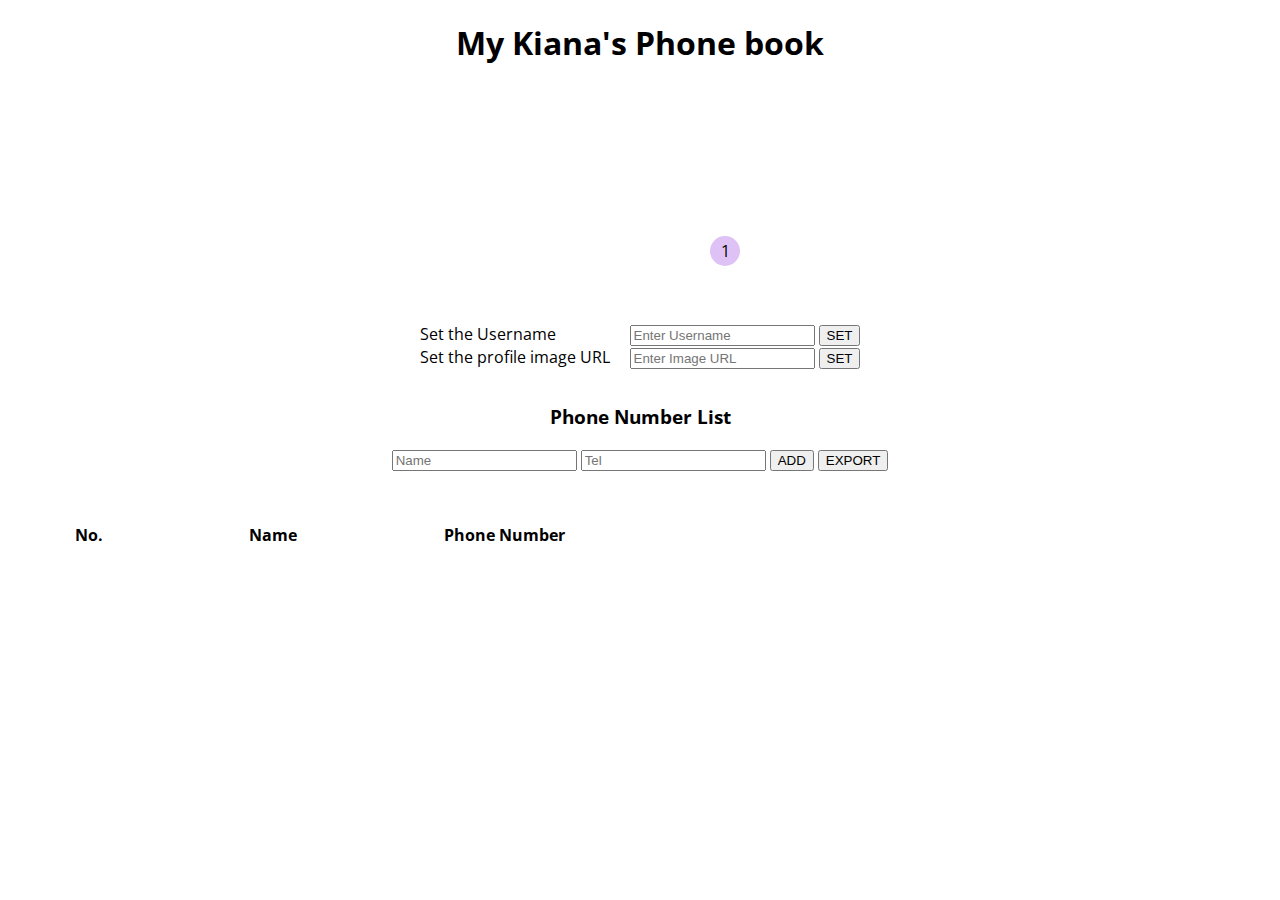
==== lab14.html @ c993052f "1" ====
<html lang="en">

<head>
    <meta charset="UTF-8">
    <meta name="viewport" content="width=device-width, initial-scale=1.0">
    <link rel="preconnect" href="https://fonts.googleapis.com">
    <link rel="preconnect" href="https://fonts.gstatic.com" crossorigin>
    <link href="https://fonts.googleapis.com/css2?family=Open+Sans:ital,wght@0,300..800;1,300..800&display=swap" rel="stylesheet">
    <link rel="stylesheet" href="lab14.css">
    <title>Document</title>
</head>

<body>
    <h1>My Kiana's Phone book</h1>
        <div class="image">
            <div class="profile" id="profile" width="30%">
                <div id="notify">1
                </div>
            </div>
        </div>
        <h3 id="Username"></h3>
    <form>
        <div class="input-contianer">
            <label>Set the Username</label>
            <div>
                <input type="text" id="uname-input" placeholder="Enter Username">
                <button type="button" onclick="setUsername()">SET</button>   
            </div>
            <label>Set the profile image URL</label>
            <div>
                <input type="text" id="URL-input" placeholder="Enter Image URL">
                <button type="button" value="SET" Onclick = setImg()>SET</button>
            </div>
        </div>
    </form>
    <h3>Phone Number List</h3>
    <div class="tel-contianer">
        <div class="tel">
            <input type="text" id="nameTel-input" placeholder="Name">
            <input type="text" id="tel-input" placeholder="Tel">
            <button type="button">ADD</button>
            <button type="button">EXPORT</button>
        </div>
    </div>
    <table>
        <tr>
            <th>No.</th>
            <th>Name</th>
            <th>Phone Number</th>
        </tr>
    </table>
</body>
<script>
    const name = document.getElementById("Username");
    const inputName = document.getElementById("uname-input");
    const profile = document.getElementById("profile");
    const inputURL = document.getElementById("URL-input");
    

    function setUsername(){
        document.getElementById("Username").innerHTML = inputName.value;
    }
    function setImg(){
        profile.style.backgroundImage = "url(" + inputURL.value + ")";
    }

    function saveCSV() {
    const csvContent = phonenumber.map(row => row.join(",")).join("\n"); // Convert array to CSV string
        const blob = new Blob([csvContent], { type: "text/csv;charset=utf-8;" });
        const link = document.createElement("a");
        const url = URL.createObjectURL(blob);
        link.setAttribute("href", url);
        link.setAttribute("download", "data.csv");
        link.style.visibility = "hidden";
        document.body.appendChild(link);
        link.click();
        document.body.removeChild(link);
        };
</script>
</html>
---- lab14.css ----
body{
    font-family: "Open Sans", sans-serif;
    margin: 0;
    display: flex;
    flex-direction: column;
}

h1, h3{
    text-align: center;
}

.image{
    display: flex;
    justify-content: center;
}

.profile{
    width: 200px;
    height: 200px;
    background-image: url("https://i.pinimg.com/originals/44/04/59/4404591e22b9fd9f9c3373ff63d54491.jpg");
    border-radius: 50%;
    background-size: cover;
    position: relative;
    background-position: 50%;
}
#notify{
    width: 30px;
    height: 30px;
    border-radius: 50%;
    background-color: rgb(222, 194, 245);
    position: absolute;
    bottom: 20px;
    right: 0;
    display: flex;
    justify-content: center;
    align-items: center;
}

form{
    display: grid;
    grid-template-columns: auto;
    justify-content: center;
}

.tel{
    justify-content: space-around;
}

.tel-contianer{
    display: flex;
    justify-content: center;
}
table{
    margin-top: 50px;
    max-width: 50%;
}
tr{
    display: grid;
    grid-template-columns: auto auto auto;
}

.input-contianer{
    display: grid;
    grid-template-columns: auto auto;
}

.input-contianer input{
    margin-left: 20px;
}
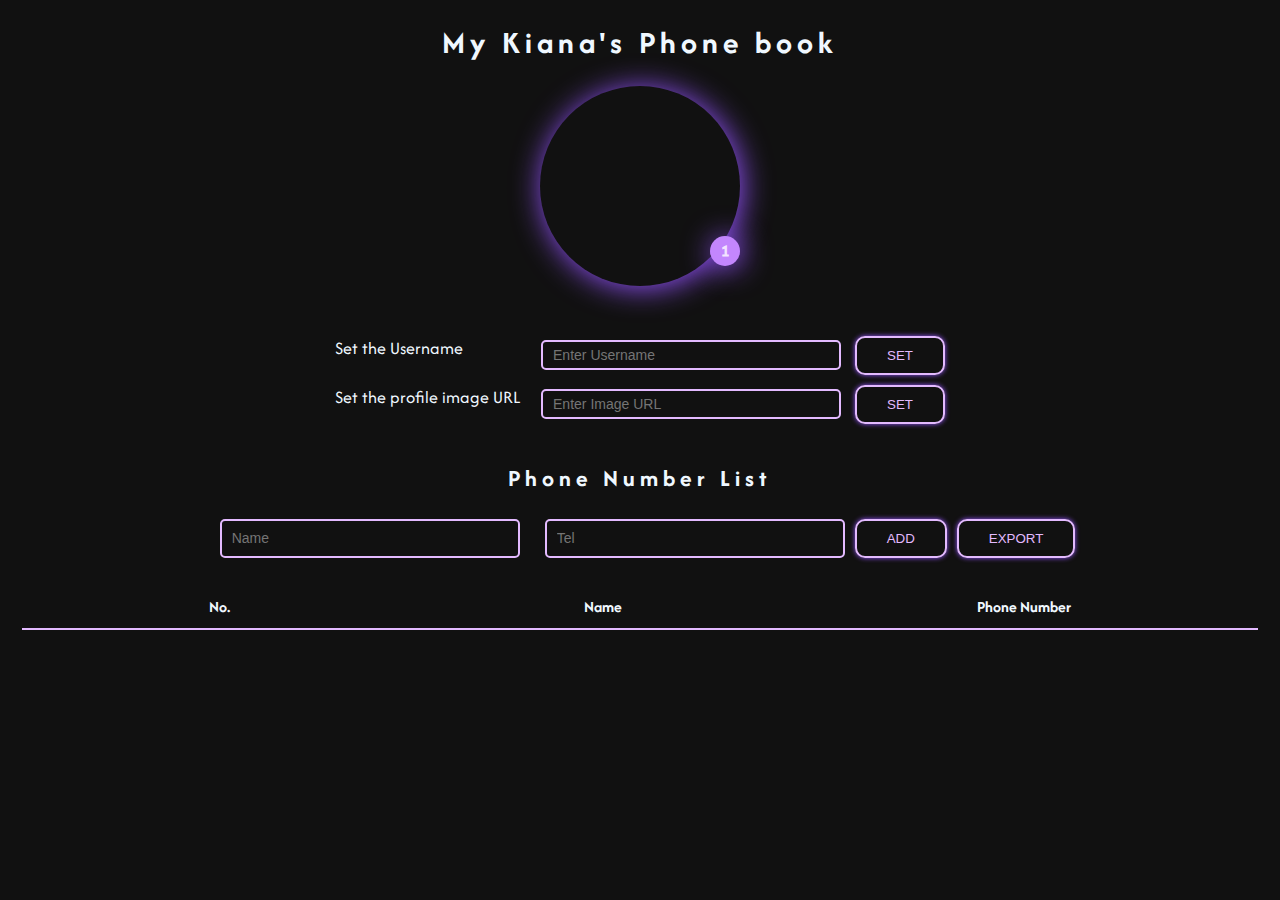
==== commit 835c55e2: "2" ====
--- a/lab14.html
+++ b/lab14.html
@@ -5,67 +5,111 @@
     <meta name="viewport" content="width=device-width, initial-scale=1.0">
     <link rel="preconnect" href="https://fonts.googleapis.com">
     <link rel="preconnect" href="https://fonts.gstatic.com" crossorigin>
-    <link href="https://fonts.googleapis.com/css2?family=Open+Sans:ital,wght@0,300..800;1,300..800&display=swap" rel="stylesheet">
+    <link href="https://fonts.googleapis.com/css2?family=Afacad+Flux:wght@100..1000&display=swap" rel="stylesheet">
     <link rel="stylesheet" href="lab14.css">
     <title>Document</title>
 </head>
 
 <body>
     <h1>My Kiana's Phone book</h1>
-        <div class="image">
-            <div class="profile" id="profile" width="30%">
-                <div id="notify">1
+    <div class="image">
+        <div class="profile" id="profile" width="30%">
+            <div id="notify">1
+            </div>
+        </div>
+    </div>
+    <h2 id="Username"></h2>
+    <form>
+        <div class="input-contianer">
+            <div class="input">
+                <label>Set the Username</label>
+                <div>
+                    <input type="text" id="uname-input" placeholder="Enter Username">
+                    <button type="button" onclick="setUsername()">SET</button>
+                </div>
+            </div>
+            <div class="input">
+                <label>Set the profile image URL</label>
+                <div>
+                    <input type="text" id="URL-input" placeholder="Enter Image URL">
+                    <button type="button" value="SET" Onclick=setImg()>SET</button>
                 </div>
             </div>
         </div>
-        <h3 id="Username"></h3>
-    <form>
-        <div class="input-contianer">
-            <label>Set the Username</label>
-            <div>
-                <input type="text" id="uname-input" placeholder="Enter Username">
-                <button type="button" onclick="setUsername()">SET</button>   
-            </div>
-            <label>Set the profile image URL</label>
-            <div>
-                <input type="text" id="URL-input" placeholder="Enter Image URL">
-                <button type="button" value="SET" Onclick = setImg()>SET</button>
-            </div>
-        </div>
     </form>
-    <h3>Phone Number List</h3>
+    <h2>Phone Number List</h2>
     <div class="tel-contianer">
         <div class="tel">
+
             <input type="text" id="nameTel-input" placeholder="Name">
             <input type="text" id="tel-input" placeholder="Tel">
-            <button type="button">ADD</button>
-            <button type="button">EXPORT</button>
+
+            <button type="button" onclick="add()">ADD</button>
+            <button type="button" onclick="saveCSV()">EXPORT</button>
+
         </div>
+        <table>
+            <tr>
+                <th>No.</th>
+                <th>Name</th>
+                <th>Phone Number</th>
+            </tr>
+        </table>
     </div>
-    <table>
-        <tr>
-            <th>No.</th>
-            <th>Name</th>
-            <th>Phone Number</th>
-        </tr>
-    </table>
 </body>
 <script>
     const name = document.getElementById("Username");
     const inputName = document.getElementById("uname-input");
     const profile = document.getElementById("profile");
     const inputURL = document.getElementById("URL-input");
-    
-
-    function setUsername(){
+    const nameTelInput = document.getElementById("nameTel-input");
+    const telInput = document.getElementById("tel-input");
+    var tbdy = document.getElementsByTagName('tbody')[0];
+    var num = 1;
+    var phonenumber = [];
+    function setUsername() {
         document.getElementById("Username").innerHTML = inputName.value;
     }
-    function setImg(){
+    function setImg() {
         profile.style.backgroundImage = "url(" + inputURL.value + ")";
     }
 
+    function add() {
+        for (var i = 0; i <= 3; i++) {
+            var tr = document.createElement('tr');
+            for (var j = 0; j < 2; j++) {
+                if (i == 3 && j == 1) {
+                    break
+                } else {
+                    if (i=1){
+                        var td = document.createElement('td');
+                        td.innerText = num;
+                        num += 1;
+                        tr.appendChild(td)
+                    }
+                    if (i=2){
+                        var td = document.createElement('td');
+                        td.innerText = nameTelInput.value;
+                        tr.appendChild(td)
+                    }
+                    if (i=3){
+                        var td = document.createElement('td');
+                        td.innerText = telInput.value;
+                        tr.appendChild(td)
+                    }
+                    
+                }
+                
+            }
+            let nameTel = nameTelInput.value;
+            let tel = telInput.value
+            phonenumber.push([nameTel, tel]);
+            tbdy.appendChild(tr)
+        }
+    }
+
     function saveCSV() {
-    const csvContent = phonenumber.map(row => row.join(",")).join("\n"); // Convert array to CSV string
+        const csvContent = phonenumber.map(row => row.join(",")).join("\n"); // Convert array to CSV string
         const blob = new Blob([csvContent], { type: "text/csv;charset=utf-8;" });
         const link = document.createElement("a");
         const url = URL.createObjectURL(blob);
@@ -75,6 +119,7 @@
         document.body.appendChild(link);
         link.click();
         document.body.removeChild(link);
-        };
+    };
 </script>
+
 </html>--- a/lab14.css
+++ b/lab14.css
@@ -1,12 +1,15 @@
 body{
-    font-family: "Open Sans", sans-serif;
+    font-family: "Afacad Flux", sans-serif;
     margin: 0;
     display: flex;
     flex-direction: column;
+    background-color: rgb(17, 17, 17);
+    color: aliceblue;
 }
 
-h1, h3{
+h1, h2{
     text-align: center;
+    letter-spacing: 5px;
 }
 
 .image{
@@ -22,48 +25,96 @@
     background-size: cover;
     position: relative;
     background-position: 50%;
+    box-shadow: 2px 2px 30px 0px rgb(149, 83, 255);
 }
 #notify{
     width: 30px;
     height: 30px;
     border-radius: 50%;
-    background-color: rgb(222, 194, 245);
+    background-color: rgb(195, 134, 253);
     position: absolute;
     bottom: 20px;
     right: 0;
     display: flex;
     justify-content: center;
     align-items: center;
+    color: rgb(243, 228, 255);
+    -webkit-text-stroke-width: 1px;
+    box-shadow: 2px 2px 30px 0px rgb(149, 83, 255);
 }
 
 form{
     display: grid;
     grid-template-columns: auto;
     justify-content: center;
+    font-size: 18px;
 }
 
 .tel{
-    justify-content: space-around;
+    display: flex;
+    justify-content: center;
+}
+
+.tel input, .tel button{
+    margin: 5px;
 }
 
 .tel-contianer{
     display: flex;
+    flex-direction: column;
     justify-content: center;
 }
+
 table{
-    margin-top: 50px;
-    max-width: 50%;
+    margin: 20px;
 }
+
 tr{
     display: grid;
     grid-template-columns: auto auto auto;
+    border-bottom: 2px solid rgb(227, 186, 255);
+    padding: 10px;
+    text-align: center;
 }
 
 .input-contianer{
     display: grid;
-    grid-template-columns: auto auto;
+    grid-template-columns: auto;
 }
 
-.input-contianer input{
+button{
+    margin-left: 10px;
+}
+input[type=text] {
+    width: 300px;
+    box-sizing: border-box;
+    border: 2px solid rgb(227, 186, 255);
+    border-radius: 5px;
+    background: none;
+    font-size: 14px;
+    padding: 5px 10px 5px 10px;
     margin-left: 20px;
+    color: aliceblue;
+  }
+
+  input[type=text]:focus {
+    box-shadow: 0px 0px 10px 0px rgb(149, 83, 255);
+  }
+
+.input{
+    display: grid;
+    grid-template-columns: auto auto;
+    justify-content: space-between;
+    margin-top: 10px;
+}
+
+button{
+    background: none;
+    border: solid 2px;
+    padding: 10px 30px;
+    color: rgb(227, 186, 255);
+    border-radius: 10px;
+    box-shadow: 0px 0px 5px 0px rgb(149, 83, 255);
+    cursor: pointer;
+
 }